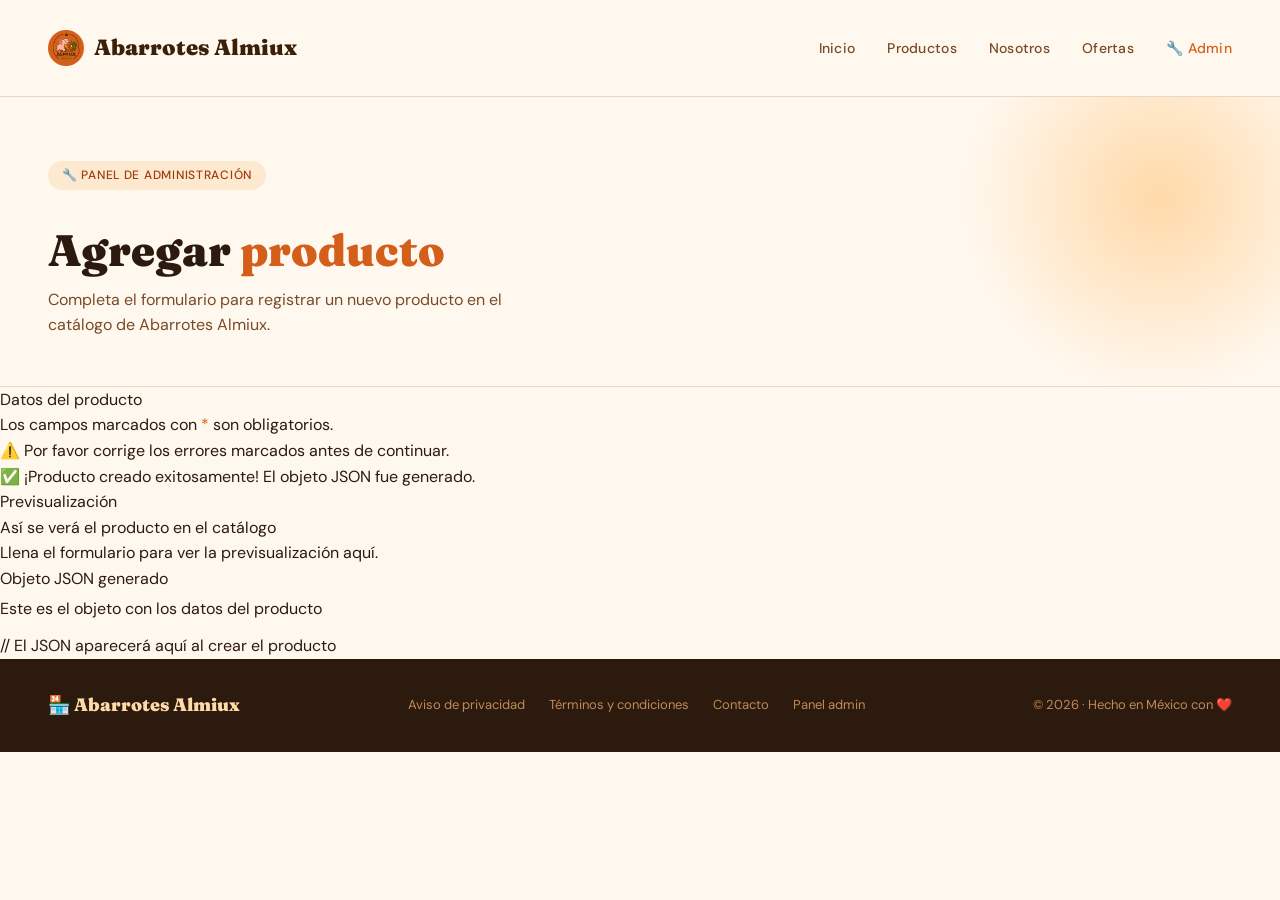
==== admin.html @ 8f6ea390 "Merge pull request #20 from Equipo-2-CH66/feature/imagenesAbarrotes Adding new html for admin" ====
<!DOCTYPE html>
<html lang="es">
<head>
  <meta charset="UTF-8">
  <meta name="viewport" content="width=device-width, initial-scale=1.0">
  <title>Abarrotes Almiux — Panel de Administración</title>

  <!--
    ╔════════════════════════════════════════════════════════════╗
    ║  admin.html — Panel de administrador                       ║
    ║                                                            ║
    ║  OBJETIVO:                                                 ║
    ║  Formulario para crear un nuevo producto. Valida los       ║
    ║  campos y genera un objeto JSON listo para usar.           ║
    ║                                                            ║
    ║  ESTRUCTURA:                                               ║
    ║  · Navbar (sin el link "Pedir ahora", es panel interno)    ║
    ║  · Hero de sección                                         ║
    ║  · Formulario de creación de producto                      ║
    ║  · Panel de previsualización del JSON generado             ║
    ║  · Footer                                                  ║
    ╚════════════════════════════════════════════════════════════╝
  -->

  <link href="https://fonts.googleapis.com/css2?family=Fraunces:wght@700;900&family=DM+Sans:wght@400;500&display=swap" rel="stylesheet">
  <link rel="stylesheet" href="styles.css">

</head>
<body>

  <!-- ══════════════════════════════════════════════════════════════
       NAVBAR
       · Igual al de las otras páginas
       · No tiene el botón "Pedir ahora" (es panel interno)
  ══════════════════════════════════════════════════════════════ -->
  <nav id="navbar">
    <a href="index.html" class="logo">
      <div class="logo-icon">
        <img src="./images/Almiux_Logo_Sin_Fondo.png" alt="Logo Abarrotes Almiux">
      </div>
      <span>Abarrotes Almiux</span>
    </a>

    <div class="nav-links" id="navLinks">
      <a href="index.html">Inicio</a>
      <a href="productos.html">Productos</a>
      <a href="nosotros.html">Nosotros</a>
      <a href="index.html#ofertas">Ofertas</a>
      <!-- Indicador de que estamos en el panel admin -->
      <a href="admin.html" class="active" style="pointer-events:none">🔧 Admin</a>
    </div>

    <button class="hamburger" id="hamburger" aria-label="Abrir menú">
      <span></span><span></span><span></span>
    </button>
  </nav>

  <!-- ══════════════════════════════════════════════════════════════
       HERO DE SECCIÓN
  ══════════════════════════════════════════════════════════════ -->
  <section class="page-hero">
    <div class="page-hero-content">
      <span class="badge">🔧 Panel de administración</span>
      <h1 class="page-title">Agregar <span>producto</span></h1>
      <p class="page-sub">
        Completa el formulario para registrar un nuevo producto
        en el catálogo de Abarrotes Almiux.
      </p>
    </div>
  </section>






  <!-- ══════════════════════════════════════════════════════════════
       CONTENIDO PRINCIPAL: Formulario + Panel de resultado
  ══════════════════════════════════════════════════════════════ -->
  <div class="admin-layout">

    <!-- ── COLUMNA IZQUIERDA: Formulario ──────────────────────── -->
    <div class="form-card">
      <p class="form-card-title">Datos del producto</p>
      <p class="form-card-sub">Los campos marcados con <span style="color:var(--color-primary)">*</span> son obligatorios.</p>

      <!-- Alerta de error general (se muestra si hay campos inválidos) -->
      <div class="alerta error-global" id="alertaError">
        ⚠️ Por favor corrige los errores marcados antes de continuar.
      </div>

      <!-- Alerta de éxito -->
      <div class="alerta exito" id="alertaExito">
        ✅ ¡Producto creado exitosamente! El objeto JSON fue generado.
      </div>

    </div><!-- /form-card -->
 
    <!-- ── Columna derecha: Preview + JSON ──────────────────── -->
    <div class="resultado-card">
      <p class="resultado-card-title">Previsualización</p>
      <p class="resultado-card-sub">Así se verá el producto en el catálogo</p>
 
      <!-- Preview visual — actualizada por Yaris (JS) -->
      <div class="preview-product-card" id="previewCard">
        <p class="preview-placeholder">Llena el formulario para ver la previsualización aquí.</p>
      </div>
 
      <!-- JSON generado — llenado por Noé (JS) -->
      <p class="resultado-card-title" style="font-size:16px; margin-bottom:4px;">Objeto JSON generado</p>
      <p class="resultado-card-sub" style="margin-bottom:12px;">Este es el objeto con los datos del producto</p>
 
      <div class="json-block" id="jsonBlock">
        <span class="json-placeholder">// El JSON aparecerá aquí al crear el producto</span>
      </div>
 
      <!-- Botón copiar — función copiarJSON() hecha por Noé -->
      <button class="btn-copy" id="btnCopy" style="display:none" onclick="copiarJSON()">
        📋 Copiar JSON
      </button>
 
    </div><!-- /resultado-card -->
 
  </div><!-- /admin-layout -->
 
  <!-- ══════════════════════════════════════════════════════════
       FOOTER — Tarea de KALEB
  ══════════════════════════════════════════════════════════ -->
  <footer>
    <a href="index.html" class="footer-logo">🏪 Abarrotes Almiux</a>
    <div class="footer-links">
      <a href="#">Aviso de privacidad</a>
      <a href="#">Términos y condiciones</a>
      <a href="nosotros.html">Contacto</a>
      <a href="admin.html">Panel admin</a>
    </div>
    <div>© 2026 · Hecho en México con ❤️</div>
  </footer>
 
  <!-- JS del proyecto (navbar, hamburguesa, etc.) -->
  <script src="main.js"></script>
 
  
  <script>
 
  
 
  </script>
 
</body>
</html>
---- styles.css ----
/*
  ╔══════════════════════════════════════════════════════════════════╗
  ║  ABARROTES ALMIUX — styles.css                               ║
  ║  Hoja de estilos principal para todas las páginas              ║
  ║                                                                ║
  ║  ÍNDICE DE SECCIONES:                                          ║
  ║   1.  Design Tokens (variables CSS)                            ║
  ║   2.  Reset y base                                             ║
  ║   3.  Navbar                                                   ║
  ║   4.  Botones (reutilizables en todas las páginas)             ║
  ║   5.  Hero principal (index.html)                              ║
  ║   6.  Hero de sección (páginas internas)                       ║
  ║   7.  Stats Strip                                              ║
  ║   8.  Sección Categorías                                       ║
  ║   9.  Banner Promo                                             ║
  ║  10.  Footer                                                   ║
  ║  11.  Página Productos                                         ║
  ║  12.  Página Nosotros                                          ║
  ║  13.  Responsive (media queries)                               ║
  ╚══════════════════════════════════════════════════════════════════╝
*/

/* ══════════════════════════════════════════════════════════════════
   1. DESIGN TOKENS
   Variables CSS globales — cambia aquí y el cambio se aplica en
   TODO el sitio automáticamente.
   ══════════════════════════════════════════════════════════════════ */


  :root {
  /* Paleta de colores */
  --color-primary: #D45F1A;
  /* Terracota principal — botones CTA, acentos */
  --color-primary-dark: #B84E12;
  /* Terracota oscuro — hover de botones */
  --color-primary-light: #FDE8D0;
  /* Terracota claro — badges, chips */
  --color-bg: #FFF8EF;
  /* Crema — fondo general */
  --color-bg-card: #FFF0E0;
  /* Crema oscuro — tarjetas */
  --color-dark: #2C1A0E;
  /* Café oscuro — texto principal */
  --color-dark-mid: #3B1F08;
  /* Café medio — navbar oscuro, stats */
  --color-muted: #7A4A26;
  /* Café suave — texto secundario */
  --color-accent: #FFD9A8;
  /* Ámbar — números sobre fondos oscuros */
  --color-border: #E8D8C0;
  /* Beige — bordes suaves */
  --color-footer-text: #BF8A5A;
  /* Café claro — footer y stat labels */

  /* Tipografía */
  --font-display: 'Fraunces', serif;
  /* Títulos y display */
  --font-body: 'DM Sans', sans-serif;
  /* Cuerpo e interfaz */

  /* Radios de borde */
  --radius-pill: 100px;
  /* Botones y badges redondeados */
  --radius-card: 16px;
  /* Tarjetas de categoría y producto */
  --radius-sm: 8px;
  /* Elementos pequeños */

  /* Espaciado de página */
  --page-padding: 48px;
  /* Padding horizontal en desktop */
}


/* ══════════════════════════════════════════════════════════════════
   2. RESET Y BASE
   Normaliza el comportamiento del navegador.
   ══════════════════════════════════════════════════════════════════ */
*,
*::before,
*::after {
  margin: 0;
  padding: 0;
  box-sizing: border-box;
  /* El padding no suma al ancho del elemento */
}

html {
  scroll-behavior: smooth;
  /* Scroll suave para links con ancla (#) */
}

body {
  font-family: var(--font-body);
  background: var(--color-bg);
  color: var(--color-dark);
  line-height: 1.6;
  overflow-x: hidden;
  /* Evita scroll horizontal en mobile */
}

img {
  width: 100%;
  height: 100%;
  object-fit: cover;
}

a {
  color: inherit;
}


/* ══════════════════════════════════════════════════════════════════
   3. NAVBAR
   Sticky: se pega en la parte superior al hacer scroll.
   Incluye menú hamburguesa para pantallas pequeñas.
   ══════════════════════════════════════════════════════════════════ */
nav {
  display: flex;
  align-items: center;
  justify-content: space-between;
  padding: 30px var(--page-padding);
  background: var(--color-bg);
  border-bottom: 1.5px solid var(--color-border);
  position: sticky;
  top: 0;
  z-index: 1000;
  /* Siempre encima del resto del contenido */
  transition: transform 0.3s ease;
}

/* Logo: ícono circular + nombre */
.logo {
  font-family: var(--font-display);
  font-size: 22px;
  font-weight: 900;
  color: var(--color-dark-mid);
  display: flex;
  align-items: center;
  gap: 10px;
  text-decoration: none;
}

.logo-icon {
  width: 36px;
  height: 36px;
  background: var(--color-primary);
  border-radius: 50%;
  display: flex;
  align-items: center;
  justify-content: center;
  font-size: px;
  flex-shrink: 0;
  /* No se encoge en mobile */
}

.logo-icon img {
  width: 100%;
  height: 100%;
  object-fit: contain;
}

/* Contenedor de links de navegación */
.nav-links {
  display: flex;
  gap: 32px;
  align-items: center;
}

.nav-links a {
  text-decoration: none;
  color: var(--color-muted);
  font-size: 14px;
  font-weight: 500;
  letter-spacing: 0.02em;
  transition: color 0.2s;
}

.nav-links a:hover,
.nav-links a.active {
  color: var(--color-primary);
  /* Color activo = terracota */
}

/* Botón CTA del navbar ("Pedir ahora") */
.nav-cta {
  background: var(--color-primary) !important;
  color: var(--color-bg) !important;
  padding: 8px 20px;
  border-radius: var(--radius-pill);
}

.nav-cta:hover {
  background: var(--color-primary-dark) !important;
}

/* ── Menú hamburguesa (solo visible en mobile) ────────────────── */
.hamburger {
  display: none;
  /* Oculto en desktop */
  flex-direction: column;
  gap: 5px;
  background: none;
  border: none;
  cursor: pointer;
  padding: 4px;
}

.hamburger span {
  display: block;
  width: 24px;
  height: 2px;
  background: var(--color-dark);
  border-radius: 2px;
  transition: transform 0.3s ease, opacity 0.3s ease;
}

/* Animación cuando el menú está abierto (clase .open añadida por JS) */
.hamburger.open span:nth-child(1) {
  transform: translateY(7px) rotate(45deg);
}

.hamburger.open span:nth-child(2) {
  opacity: 0;
}

.hamburger.open span:nth-child(3) {
  transform: translateY(-7px) rotate(-45deg);
}


/* ══════════════════════════════════════════════════════════════════
   4. BOTONES
   Clases reutilizables en todas las páginas.
   ══════════════════════════════════════════════════════════════════ */

/* Botón principal — terracota sólido */
.btn-primary {
  background: var(--color-primary);
  color: var(--color-bg);
  padding: 14px 28px;
  border-radius: var(--radius-pill);
  font-size: 15px;
  font-weight: 500;
  font-family: var(--font-body);
  text-decoration: none;
  display: inline-block;
  border: none;
  cursor: pointer;
  transition: background 0.2s, transform 0.15s;
}

.btn-primary:hover {
  background: var(--color-primary-dark);
  transform: translateY(-1px);
}

/* Botón secundario — solo texto con flecha */
.btn-secondary {
  color: var(--color-muted);
  font-size: 15px;
  font-weight: 500;
  font-family: var(--font-body);
  text-decoration: none;
  display: inline-flex;
  align-items: center;
  gap: 6px;
  background: none;
  border: none;
  cursor: pointer;
  transition: color 0.2s;
}

.btn-secondary:hover {
  color: var(--color-primary);
}

/* Botón claro — blanco con texto terracota (para fondos oscuros) */
.btn-light {
  background: var(--color-bg);
  color: var(--color-primary);
  padding: 12px 28px;
  border-radius: var(--radius-pill);
  font-size: 14px;
  font-weight: 500;
  font-family: var(--font-body);
  text-decoration: none;
  white-space: nowrap;
  border: none;
  cursor: pointer;
  transition: background 0.2s;
}

.btn-light:hover {
  background: #FFE8CC;
}


/* ══════════════════════════════════════════════════════════════════
   5. HERO PRINCIPAL (index.html)
   Sección de bienvenida con 2 columnas: texto + anaquel ilustrado.
   ══════════════════════════════════════════════════════════════════ */
.hero {
  display: grid;
  grid-template-columns: 1fr 1fr;
  /* 2 columnas iguales */
  min-height: 520px;
  padding: 0 var(--page-padding);
  align-items: center;
  background: var(--color-bg);
  position: relative;
  overflow: hidden;
}

/* Círculo decorativo en la esquina superior derecha */
.hero::before {
  content: '';
  position: absolute;
  right: -60px;
  top: -80px;
  width: 520px;
  height: 520px;
  border-radius: 50%;
  background: radial-gradient(circle, #FFD9A8 0%, var(--color-bg) 70%);
  z-index: 0;
  pointer-events: none;
}

/* Columna de texto del hero */
.hero-text {
  position: relative;
  z-index: 1;
  padding: 60px 0;
}

/* Badge / etiqueta pequeña sobre el título */
.badge {
  display: inline-block;
  background: var(--color-primary-light);
  color: #A03B0A;
  font-size: 12px;
  font-weight: 500;
  padding: 5px 14px;
  border-radius: var(--radius-pill);
  letter-spacing: 0.06em;
  text-transform: uppercase;
  margin-bottom: 20px;
}

/* Título H1 del hero */
h1 {
  font-family: var(--font-display);
  font-size: 52px;
  line-height: 1.08;
  font-weight: 900;
  color: var(--color-dark);
  margin-bottom: 20px;
}

/* Palabra de acento en el H1 */
h1 span {
  color: var(--color-primary);
}

/* Párrafo descriptivo del hero */
.hero-sub {
  font-size: 16px;
  color: var(--color-muted);
  line-height: 1.6;
  max-width: 380px;
  margin-bottom: 36px;
}

/* Grupo de botones del hero */
.hero-btns {
  display: flex;
  gap: 14px;
  align-items: center;
  flex-wrap: wrap;
  /* Se envuelven en mobile */
}

/* ── Ilustración del anaquel ──────────────────────────────────── */
.hero-visual {
  position: relative;
  z-index: 1;
  display: flex;
  justify-content: center;
  align-items: flex-end;
  height: 420px;
}

.shelf {
  position: relative;
  width: 340px;
  height: 360px;
}

/* Tablas horizontales del anaquel */
.shelf-plank {
  position: absolute;
  width: 320px;
  height: 10px;
  background: #C47A3A;
  border-radius: 4px;
  left: 10px;
}

.shelf-plank.p1 {
  bottom: 0;
}

.shelf-plank.p2 {
  bottom: 140px;
}

.shelf-plank.p3 {
  bottom: 280px;
}

/* Contenedor de cada producto (lata + etiqueta) */
.prod {
  position: absolute;
  display: flex;
  flex-direction: column;
  align-items: center;
  gap: 3px;
}

/* Lata / producto individual */
.can {
  width: 44px;
  height: 58px;
  border-radius: 6px;
  display: flex;
  align-items: center;
  justify-content: center;
  font-size: 20px;
  box-shadow: inset 0 -4px 0 rgba(0, 0, 0, 0.12);
}

/* Colores de las latas */
.can.red {
  background: #E84040;
}

.can.green {
  background: #4CAF72;
}

.can.yellow {
  background: #F2C94C;
}

.can.blue {
  background: #4A8FD4;
}

.can.orange {
  background: #F07A30;
}

.can.brown {
  background: #8D5524;
}

/* Etiqueta de texto bajo la lata */
.can-label {
  font-size: 9px;
  font-weight: 500;
  color: #5A3010;
  letter-spacing: 0.04em;
}


/* ══════════════════════════════════════════════════════════════════
   6. HERO DE SECCIÓN (páginas internas)
   Versión compacta del hero, sin ilustración, para productos.html
   y nosotros.html.
   ══════════════════════════════════════════════════════════════════ */
.page-hero {
  background: var(--color-bg);
  padding: 64px var(--page-padding) 48px;
  border-bottom: 1.5px solid var(--color-border);
  position: relative;
  overflow: hidden;

  display: flex;
  /* 🔥 clave */
  align-items: center;
  justify-content: space-between;
  gap: 3rem;
}

/* Círculo decorativo (igual que el hero principal) */
.page-hero::before {
  content: '';
  position: absolute;
  right: -80px;
  top: -100px;
  width: 400px;
  height: 400px;
  border-radius: 50%;
  background: radial-gradient(circle, #FFD9A8 0%, transparent 70%);
  pointer-events: none;
}

.page-hero-content {
  position: relative;
  z-index: 1;
  max-width: 600px;
  flex: 1;
}

.page-hero img {
  flex: 1;
  /* ocupa la otra mitad */
  max-width: 550px;
  width: 100%;
  height: auto;
  border-radius: 12px;
  object-fit: cover;
}

@media (max-width: 768px) {
  .page-hero {
    flex-direction: column;
    text-align: center;
  }

  .page-hero-content {
    max-width: 100%;
  }

  .page-hero img {
    max-width: 100%;
  }
}

/* Título de la página interna */
.page-title {
  font-family: var(--font-display);
  font-size: 44px;
  font-weight: 900;
  line-height: 1.1;
  color: var(--color-dark);
  margin: 16px 0 12px;
}

.page-title span {
  color: var(--color-primary);
}

.page-sub {
  font-size: 16px;
  color: var(--color-muted);
  line-height: 1.6;
  max-width: 480px;
}


/* ══════════════════════════════════════════════════════════════════
   7. STATS STRIP
   Franja oscura con 4 métricas de la tienda.
   ══════════════════════════════════════════════════════════════════ */
.stats-strip {
  display: flex;
  justify-content: center;
  background: var(--color-dark-mid);
  padding: 28px var(--page-padding);
  flex-wrap: wrap;
  /* Se envuelve en mobile */
  gap: 0;
}

/* Cada métrica */
.stat {
  flex: 1;
  min-width: 140px;
  /* Ancho mínimo para que no se aprieten */
  text-align: center;
  padding: 12px 24px;
  border-right: 1px solid rgba(255, 200, 140, 0.18);
}

.stat:last-child {
  border-right: none;
}

/* Número grande */
.stat-num {
  font-family: var(--font-display);
  font-size: 32px;
  font-weight: 900;
  color: var(--color-accent);
}

/* Texto descriptivo bajo el número */
.stat-label {
  font-size: 13px;
  color: var(--color-footer-text);
  margin-top: 4px;
}


/* ══════════════════════════════════════════════════════════════════
   8. SECCIÓN CATEGORÍAS
   Grid de 4×2 tarjetas en desktop, adaptable a mobile.
   ══════════════════════════════════════════════════════════════════ */
.categories {
  padding: 64px var(--page-padding);
}

/* Etiqueta pequeña sobre el título de sección */
.section-label {
  font-size: 12px;
  font-weight: 500;
  letter-spacing: 0.1em;
  text-transform: uppercase;
  color: var(--color-primary);
  margin-bottom: 10px;
}

/* Título de sección */
.section-title {
  font-family: var(--font-display);
  font-size: 34px;
  font-weight: 900;
  color: var(--color-dark);
  margin-bottom: 36px;
  line-height: 1.15;
}

/* Grid de categorías: 4 columnas en desktop */
.cats-grid {
  display: grid;
  grid-template-columns: repeat(4, 1fr);
  gap: 16px;
}

/* Tarjeta de categoría */
.cat-card {
  background: var(--color-bg-card);
  border-radius: var(--radius-card);
  padding: 24px 20px;
  cursor: pointer;
  border: 1.5px solid transparent;
  transition: border-color 0.2s, transform 0.2s;
  text-align: center;
}

.cat-card:hover {
  border-color: var(--color-primary);
  transform: translateY(-3px);
}

.cat-icon {
  font-size: 36px;
  margin-bottom: 12px;
  display: block;
}

.cat-name {
  font-weight: 500;
  color: var(--color-dark-mid);
  font-size: 14px;
}

.cat-count {
  font-size: 12px;
  color: var(--color-footer-text);
  margin-top: 4px;
}


/* ══════════════════════════════════════════════════════════════════
   9. BANNER PROMO
   Franja de ofertas con botón CTA.
   ══════════════════════════════════════════════════════════════════ */
.promo {
  margin: 0 var(--page-padding) 64px;
  background: var(--color-primary);
  border-radius: 24px;
  padding: 40px 56px;
  display: flex;
  align-items: center;
  justify-content: space-between;
  overflow: hidden;
  position: relative;
  gap: 24px;
  flex-wrap: wrap;
  /* Se adapta en mobile */
}

/* Ícono decorativo de fondo */
.promo::after {
  content: '🛒';
  position: absolute;
  right: 200px;
  top: -10px;
  font-size: 100px;
  opacity: 0.08;
  pointer-events: none;
}

.promo-text h2 {
  font-family: var(--font-display);
  font-size: 28px;
  font-weight: 900;
  color: var(--color-bg);
  line-height: 1.2;
  margin-bottom: 10px;
}

.promo-text p {
  color: var(--color-accent);
  font-size: 14px;
}


/* ══════════════════════════════════════════════════════════════════
   10. FOOTER
   ══════════════════════════════════════════════════════════════════ */
footer {
  background: var(--color-dark);
  color: var(--color-footer-text);
  padding: 32px var(--page-padding);
  display: flex;
  align-items: center;
  justify-content: space-between;
  font-size: 13px;
  flex-wrap: wrap;
  gap: 16px;
}

.footer-logo {
  font-family: var(--font-display);
  font-size: 18px;
  font-weight: 900;
  color: var(--color-accent);
  display: flex;
  align-items: center;
  gap: 8px;
  text-decoration: none;
}

.footer-links {
  display: flex;
  gap: 24px;
  flex-wrap: wrap;
}

.footer-links a {
  color: var(--color-footer-text);
  text-decoration: none;
  transition: color 0.2s;
}

.footer-links a:hover {
  color: var(--color-accent);
}


/* ══════════════════════════════════════════════════════════════════
   11. PÁGINA PRODUCTOS
   Estilos exclusivos de productos.html
   ══════════════════════════════════════════════════════════════════ */

/* ── Barra de búsqueda ──────────────────────────────────────────── */
.search-bar-wrap {
  padding: 24px var(--page-padding) 0;
}

.search-bar {
  display: flex;
  align-items: center;
  gap: 12px;
  background: #fff;
  border: 1.5px solid var(--color-border);
  border-radius: var(--radius-pill);
  padding: 12px 20px;
  max-width: 560px;
  transition: border-color 0.2s;
}

.search-bar:focus-within {
  border-color: var(--color-primary);
  /* Se resalta al escribir */
}

.search-icon {
  font-size: 16px;
  flex-shrink: 0;
}

.search-bar input {
  border: none;
  outline: none;
  font-size: 15px;
  font-family: var(--font-body);
  color: var(--color-dark);
  background: transparent;
  width: 100%;
}

.search-bar input::placeholder {
  color: var(--color-footer-text);
}

/* ── Filtros de categoría ───────────────────────────────────────── */
.filters-wrap {
  padding: 20px var(--page-padding) 0;
  display: flex;
  align-items: center;
  justify-content: space-between;
  gap: 16px;
  flex-wrap: wrap;
}

.filters {
  display: flex;
  gap: 8px;
  flex-wrap: wrap;
}

/* Botón de filtro */
.filter-btn {
  background: var(--color-bg-card);
  color: var(--color-muted);
  border: 1.5px solid transparent;
  border-radius: var(--radius-pill);
  padding: 7px 16px;
  font-size: 13px;
  font-weight: 500;
  font-family: var(--font-body);
  cursor: pointer;
  transition: all 0.2s;
  white-space: nowrap;
}

.filter-btn:hover {
  border-color: var(--color-border);
  color: var(--color-dark);
}

/* Filtro activo (seleccionado) */
.filter-btn.filter-active {
  background: var(--color-primary);
  color: #fff;
  border-color: var(--color-primary);
}

/* Botón especial de ofertas */
.filter-btn.filter-oferta {
  background: var(--color-primary-light);
  color: #A03B0A;
}

.filter-btn.filter-oferta.filter-active {
  background: var(--color-primary);
  color: #fff;
}

/* Contador de resultados */
.results-count {
  font-size: 13px;
  color: var(--color-footer-text);
  white-space: nowrap;
}

/* ── Grid de productos ──────────────────────────────────────────── */
.products-section {
  padding: 24px var(--page-padding) 64px;
}

/* Grid responsivo: auto-fill ajusta el número de columnas solo */
.products-grid {
  display: grid;
  grid-template-columns: repeat(auto-fill, minmax(220px, 1fr));
  gap: 20px;
}

/* Tarjeta de producto */
.product-card {
  background: var(--color-bg-card);
  border-radius: var(--radius-card);
  padding: 16px;
  display: flex;
  flex-direction: column;
  gap: 12px;
  border: 1.5px solid transparent;
  transition: border-color 0.2s, transform 0.2s, opacity 0.3s;
  
}
.product-card img{
  height: 100px;
}

.product-card:hover {
  border-color: var(--color-border);
  transform: translateY(-2px);
}

/* Tarjeta oculta por el filtro (JS añade/quita esta clase) */
.product-card.hidden {
  display: none;
}

/* Área del ícono/imagen del producto */
.prod-img-wrap {
  background: var(--color-bg);
  border-radius: var(--radius-sm);
  height: 120px;
  /* puedes ajustar */
  display: flex;
  align-items: center;
  justify-content: center;
  overflow: hidden;
  /* 🔥 importante */
}

/* Badge de oferta (esquina superior derecha del ícono) */
.prod-badge {
  position: absolute;
  top: 8px;
  right: 8px;
  background: var(--color-primary);
  color: #fff;
  font-size: 11px;
  font-weight: 500;
  padding: 3px 8px;
  border-radius: var(--radius-pill);
}

/* Información textual del producto */
.prod-info {
  flex: 1;
  /* Ocupa el espacio disponible para empujar el botón abajo */
  display: flex;
  flex-direction: column;
  gap: 4px;
}

/* Tag de categoría */
.prod-cat-tag {
  font-size: 11px;
  color: var(--color-footer-text);
  text-transform: uppercase;
  letter-spacing: 0.06em;
  font-weight: 500;
}

/* Nombre del producto */
.prod-name {
  font-family: var(--font-display);
  font-size: 15px;
  font-weight: 700;
  color: var(--color-dark);
  line-height: 1.3;
}

/* Descripción corta */
.prod-desc {
  font-size: 13px;
  color: var(--color-muted);
  line-height: 1.5;
}

/* Precios */
.prod-prices {
  display: flex;
  align-items: baseline;
  gap: 8px;
  margin-top: 4px;
}

/* Precio actual */
.prod-price {
  font-family: var(--font-display);
  font-size: 18px;
  font-weight: 700;
  color: var(--color-primary);
}

/* Precio original tachado (cuando hay oferta) */
.prod-original {
  font-size: 13px;
  color: var(--color-footer-text);
  text-decoration: line-through;
}

/* Botón "Agregar" de cada tarjeta */
.btn-agregar {
  width: 100%;
  background: var(--color-dark);
  color: var(--color-bg);
  border: none;
  border-radius: var(--radius-sm);
  padding: 10px;
  font-size: 14px;
  font-weight: 500;
  font-family: var(--font-body);
  cursor: pointer;
  transition: background 0.2s, transform 0.1s;
}

.btn-agregar:hover {
  background: var(--color-dark-mid);
}

.btn-agregar:active {
  transform: scale(0.97);
}

/* Botón después de agregar: cambia a verde */
.btn-agregar.agregado {
  background: #2D7A4F;
}

/* Mensaje de "sin resultados" */
.no-results {
  text-align: center;
  padding: 64px 24px;
  color: var(--color-muted);
}

.no-results span {
  font-size: 48px;
  display: block;
  margin-bottom: 16px;
}

.no-results p {
  font-size: 16px;
  margin-bottom: 24px;
}

/* ── Mini carrito flotante ──────────────────────────────────────── */
.carrito-flotante {
  position: fixed;
  bottom: 24px;
  right: 24px;
  background: var(--color-dark);
  color: var(--color-bg);
  border-radius: var(--radius-pill);
  padding: 12px 20px;
  display: flex;
  align-items: center;
  gap: 8px;
  font-size: 14px;
  font-weight: 500;
  box-shadow: 0 4px 20px rgba(44, 26, 14, 0.3);
  z-index: 500;
  animation: slideUp 0.3s ease;
}

.carrito-count {
  background: var(--color-primary);
  color: #fff;
  width: 22px;
  height: 22px;
  border-radius: 50%;
  display: flex;
  align-items: center;
  justify-content: center;
  font-size: 12px;
  font-weight: 700;
}

.carrito-cerrar {
  background: none;
  border: none;
  color: var(--color-footer-text);
  cursor: pointer;
  font-size: 14px;
  margin-left: 4px;
  padding: 0;
  line-height: 1;
}

/* Animación de entrada del carrito flotante */
@keyframes slideUp {
  from {
    transform: translateY(20px);
    opacity: 0;
  }

  to {
    transform: translateY(0);
    opacity: 1;
  }
}


/* ══════════════════════════════════════════════════════════════════
   12. PÁGINA NOSOTROS
   Estilos exclusivos de nosotros.html
   ══════════════════════════════════════════════════════════════════ */

/* ── Sección historia (2 columnas) ─────────────────────────────── */
.about-historia {
  padding: 64px var(--page-padding);
}

.about-historia-inner {
  display: grid;
  grid-template-columns: 1fr 1fr;
  gap: 64px;
  align-items: start;
}

.historia-texto p {
  font-size: 16px;
  color: var(--color-muted);
  line-height: 1.7;
}

/* Grid de datos destacados (2×2) */
.historia-datos {
  display: grid;
  grid-template-columns: 1fr 1fr;
  margin-top: 130px;
  gap: 16px;
}

.dato-card {
  background: var(--color-bg-card);
  border-radius: var(--radius-card);
  padding: 24px;
  text-align: center;
  border: 1.5px solid var(--color-border);
}

.dato-num {
  font-family: var(--font-display);
  font-size: 36px;
  font-weight: 900;
  color: var(--color-primary);
  line-height: 1;
}

.dato-label {
  font-size: 13px;
  color: var(--color-muted);
  margin-top: 8px;
  line-height: 1.4;
}

/* ── Sección valores ────────────────────────────────────────────── */
.about-valores {
  padding: 64px var(--page-padding);
  background: var(--color-bg-card);
}

/* Grid de 4 columnas en desktop */
.valores-grid {
  display: grid;
  grid-template-columns: repeat(4, 1fr);
  gap: 20px;
}

.valor-card {
  background: var(--color-bg);
  border-radius: var(--radius-card);
  padding: 28px 24px;
  text-align: center;
  border: 1.5px solid transparent;
  transition: border-color 0.2s, transform 0.2s;
}

.valor-card img {
  width: 100%;
  height: 280px;
  /*  mismo tamaño para todas */
  object-fit: cover;
  /* recorta sin deformar */
  border-radius: 12px;
}

.valor-card:hover {
  border-color: var(--color-primary);
  transform: translateY(-3px);
}

.valor-icon {
  font-size: 40px;
  margin-bottom: 16px;
}

.valor-titulo {
  font-family: var(--font-display);
  font-size: 18px;
  font-weight: 700;
  color: var(--color-dark);
  margin-bottom: 10px;
}

.valor-desc {
  font-size: 14px;
  color: var(--color-muted);
  line-height: 1.6;
}

/* ── Sección equipo ─────────────────────────────────────────────── */
.about-equipo {
  padding: 64px var(--page-padding);
}

/* Grid de 3 columnas en desktop */
.equipo-grid {
  display: grid;
  grid-template-columns: repeat(2, 1fr);
  margin-left: 230px;
  margin-right: 230px;
  justify-content: center;
  gap: 24px;
}

.miembro-card {
  background: var(--color-bg-card);
  border-radius: var(--radius-card);
  padding: 32px 24px;
  text-align: center;
  border: 1.5px solid var(--color-border);
  transition: transform 0.2s;
}

.miembro-card img{
  width: 100%;
  height: 500px;
  /*  mismo tamaño para todas */
  object-fit: cover;
  /* recorta sin deformar */
  border-radius: 12px;
}

.miembro-card:hover {
  transform: translateY(-3px);
}

.miembro-avatar {
  font-size: 100px;
  margin-bottom: 100px;
  height: 500px;
}


.miembro-nombre {
  font-family: var(--font-display);
  font-size: 17px;
  font-weight: 700;
  color: var(--color-dark);
  margin-bottom: 4px;
}

.miembro-rol {
  font-size: 13px;
  color: var(--color-primary);
  font-weight: 500;
  text-transform: uppercase;
  letter-spacing: 0.05em;
  margin-bottom: 12px;
}

.miembro-desc {
  font-size: 14px;
  color: var(--color-muted);
  line-height: 1.6;
}

/* ── Sección desarrolladores ─────────────────────────────────────────────── */
.about-devs {
  padding: 64px var(--page-padding);
}

/* Grid de 3 columnas en desktop */
.devs-grid {
  display: grid;
  grid-template-columns: repeat(3, 1fr);
  gap: 24px;
}

.miembro-card {
  background: var(--color-bg-card);
  border-radius: var(--radius-card);
  padding: 32px 24px;
  text-align: center;
  border: 1.5px solid var(--color-border);
  transition: transform 0.2s;
}

.miembro-card:hover {
  transform: translateY(-3px);
}

.miembro-avatar {
  font-size: 56px;
  margin-bottom: 16px;
}

.miembro-nombre {
  font-family: var(--font-display);
  font-size: 17px;
  font-weight: 700;
  color: var(--color-dark);
  margin-bottom: 4px;
}

.miembro-rol {
  font-size: 13px;
  color: var(--color-primary);
  font-weight: 500;
  text-transform: uppercase;
  letter-spacing: 0.05em;
  margin-bottom: 12px;
}

.miembro-desc {
  font-size: 14px;
  color: var(--color-muted);
  line-height: 1.6;
}

/* ── Sección contacto ───────────────────────────────────────────── */
.about-contacto {
  padding: 64px var(--page-padding);
  background: var(--color-dark-mid);
}

.about-contacto .section-label {
  color: var(--color-accent);
}

.about-contacto .section-title {
  color: var(--color-bg);
}

.contacto-inner {
  display: grid;
  grid-template-columns: 1fr 1fr;
  gap: 64px;
  align-items: start;
}

.contacto-lista {
  display: flex;
  flex-direction: column;
  gap: 24px;
  margin-top: 8px;
}

.contacto-item {
  display: flex;
  gap: 16px;
  align-items: flex-start;
}

.contacto-icono {
  font-size: 24px;
  flex-shrink: 0;
  margin-top: 2px;
}

.contacto-item strong {
  display: block;
  color: var(--color-accent);
  font-size: 13px;
  text-transform: uppercase;
  letter-spacing: 0.06em;
  margin-bottom: 4px;
}

.contacto-item p {
  color: var(--color-footer-text);
  font-size: 15px;
  line-height: 1.5;
}

.contacto-item a {
  color: var(--color-accent);
  text-decoration: none;
}

.contacto-item a:hover {
  text-decoration: underline;
}

/* Mapa placeholder (reemplazar con iframe de Google Maps) */
.mapa-wrap {
  height: 100%;
  min-height: 280px;
}

.mapa-placeholder {
  background: rgba(255, 255, 255, 0.05);
  border: 1.5px dashed var(--color-footer-text);
  border-radius: var(--radius-card);
  height: 100%;
  min-height: 280px;
  display: flex;
  flex-direction: column;
  align-items: center;
  justify-content: center;
  gap: 10px;
  text-align: center;
  padding: 32px;
}

.mapa-placeholder span {
  font-size: 48px;
}

.mapa-placeholder p {
  color: var(--color-accent);
  font-size: 15px;
  font-weight: 500;
}

.mapa-placeholder small {
  color: var(--color-footer-text);
  font-size: 13px;
}


/* ══════════════════════════════════════════════════════════════════
   13. RESPONSIVE — MEDIA QUERIES
   Breakpoints:
     · Tablet:  max-width: 900px
     · Mobile:  max-width: 600px
   ══════════════════════════════════════════════════════════════════ */

/* ── TABLET (≤ 900px) ─────────────────────────────────────────── */
@media (max-width: 900px) {

  :root {
    --page-padding: 28px;
    /* Menos padding en tablet */
  }

  /* Navbar: ocultar links, mostrar hamburguesa */
  .nav-links {
    display: none;
    /* Ocultos por defecto */
    flex-direction: column;
    position: absolute;
    top: 100%;
    /* Justo debajo del navbar */
    left: 0;
    right: 0;
    background: var(--color-bg);
    border-bottom: 1.5px solid var(--color-border);
    padding: 16px var(--page-padding) 24px;
    gap: 16px;
    z-index: 999;
  }

  /* Menú abierto: la clase .open la añade JS al hacer clic */
  .nav-links.open {
    display: flex;
  }

  .hamburger {
    display: flex;
    /* Visible en tablet/mobile */
  }

  /* Hero: apilar en una columna */
  .hero {
    grid-template-columns: 1fr;
    padding-bottom: 40px;
  }

  .hero-text {
    padding: 40px 0 24px;
  }

  /* Ocultar el anaquel en tablet (no hay espacio) */
  .hero-visual {
    display: none;
  }

  h1 {
    font-size: 40px;
  }

  /* Grid de categorías: 2 columnas */
  .cats-grid {
    grid-template-columns: repeat(2, 1fr);
  }

  /* Valores: 2 columnas */
  .valores-grid {
    grid-template-columns: repeat(2, 1fr);
  }

  /* Historia: apilar verticalmente */
  .about-historia-inner {
    grid-template-columns: 1fr;
    gap: 40px;
  }

  /* Equipo: 2 columnas */
  .equipo-grid {
    grid-template-columns: repeat(2, 1fr);
  }

  /* Contacto: apilar verticalmente */
  .contacto-inner {
    grid-template-columns: 1fr;
    gap: 40px;
  }

  /* Promo: texto centrado en tablet */
  .promo {
    flex-direction: column;
    text-align: center;
    align-items: center;
  }
}

/* ── MOBILE (≤ 600px) ─────────────────────────────────────────── */
@media (max-width: 600px) {

  :root {
    --page-padding: 16px;
    /* Mínimo padding en mobile */
  }

  /* Logo: texto más pequeño */
  .logo {
    font-size: 18px;
  }

  /* Ocultar el texto del logo en mobile muy pequeño si es necesario */
  .logo span {
    display: none;
  }

  /* Título más pequeño */
  h1,
  .page-title {
    font-size: 32px;
  }

  /* Hero: padding mínimo */
  .hero-text {
    padding: 32px 0 16px;
  }

  /* Botones del hero: apilados verticalmente */
  .hero-btns {
    flex-direction: column;
    align-items: flex-start;
  }

  /* Stats: 2 por fila */
  .stats-strip {
    padding: 20px var(--page-padding);
  }

  .stat {
    min-width: 50%;
    border-right: none;
    border-bottom: 1px solid rgba(255, 200, 140, 0.18);
    padding: 16px;
  }

  .stat:nth-child(odd) {
    border-right: 1px solid rgba(255, 200, 140, 0.18);
  }

  .stat:last-child,
  .stat:nth-last-child(2):nth-child(odd) {
    border-bottom: none;
  }

  /* Categorías: 1 columna en mobile pequeño */
  .cats-grid {
    grid-template-columns: 1fr 1fr;
    gap: 10px;
  }

  /* Títulos de sección más compactos */
  .section-title {
    font-size: 26px;
  }

  /* Promo más compacto */
  .promo {
    padding: 28px 24px;
    margin: 0 var(--page-padding) 40px;
  }

  .promo-text h2 {
    font-size: 22px;
  }

  /* Footer: centrado y apilado */
  footer {
    flex-direction: column;
    text-align: center;
    align-items: center;
    gap: 12px;
  }

  .footer-links {
    justify-content: center;
  }

  /* Productos: 1 columna en mobile */
  .products-grid {
    grid-template-columns: 1fr;
  }

  /* Filtros con scroll horizontal en mobile */
  .filters {
    flex-wrap: nowrap;
    overflow-x: auto;
    padding-bottom: 4px;
    -webkit-overflow-scrolling: touch;
  }

  .filter-btn {
    flex-shrink: 0;
  }

  /* Ocultar contador de resultados en mobile */
  .results-count {
    display: none;
  }

  /* Valores: 1 columna */
  .valores-grid {
    grid-template-columns: 1fr;
  }

  /* Equipo: 1 columna */
  .equipo-grid {
    grid-template-columns: 1fr;
  }

  /* Datos de historia: 1 columna */
  .historia-datos {
    grid-template-columns: 1fr 1fr;
  }

  /* Carrito flotante: más pequeño */
  .carrito-flotante {
    bottom: 16px;
    right: 16px;
    padding: 10px 14px;
    font-size: 13px;
  }
}

/* ── FORMULARIO DE CONTACTO ─────────────────────────────────────── */

.contact-form {
  display: flex;
  flex-direction: column;
  gap: 20px;
  background: var(--bg3);
  padding: 24px;
  border-radius: 12px;
  border: 1px solid var(--border);
}

.form-row {
  display: grid;
  grid-template-columns: 1fr 1fr;
  gap: 16px;
}

.form-group {
  display: flex;
  flex-direction: column;
  gap: 8px;
}

.form-group label {
  font-size: .85rem;
  font-weight: 600;
  color: rgb(246, 229, 199);
  letter-spacing: .5px;
}

.form-group input,
.form-group textarea {
  padding: 14px 16px;
  border-radius: 10px;
  background: #4a332d;
  border: 1px solid var(--border);
  color: var(--text);
  font-size: .95rem;
  transition: var(--transition);
  resize: none;
}

.form-group input:focus,
.form-group textarea:focus {
  outline: none;
  border-color: var(--accent);
  background: #5a3c34;
  box-shadow: 0 0 0 3px rgba(217, 123, 102, .3);
}

.form-group input::placeholder,
.form-group textarea::placeholder {
  color: rgba(245, 240, 230, .4);
  /* Beige translúcido */
}

.form-success {
  display: none;
  padding: 14px;
  border-radius: 10px;
  background: rgba(217, 123, 102, .1);
  /* Terracota translúcido */
  border: 1px solid rgba(217, 123, 102, .3);
  color: var(--accent);
  font-size: .9rem;
  font-weight: 500;
}

.form-success.show {
  display: block;
  animation: fadeInUp .3s ease;
}
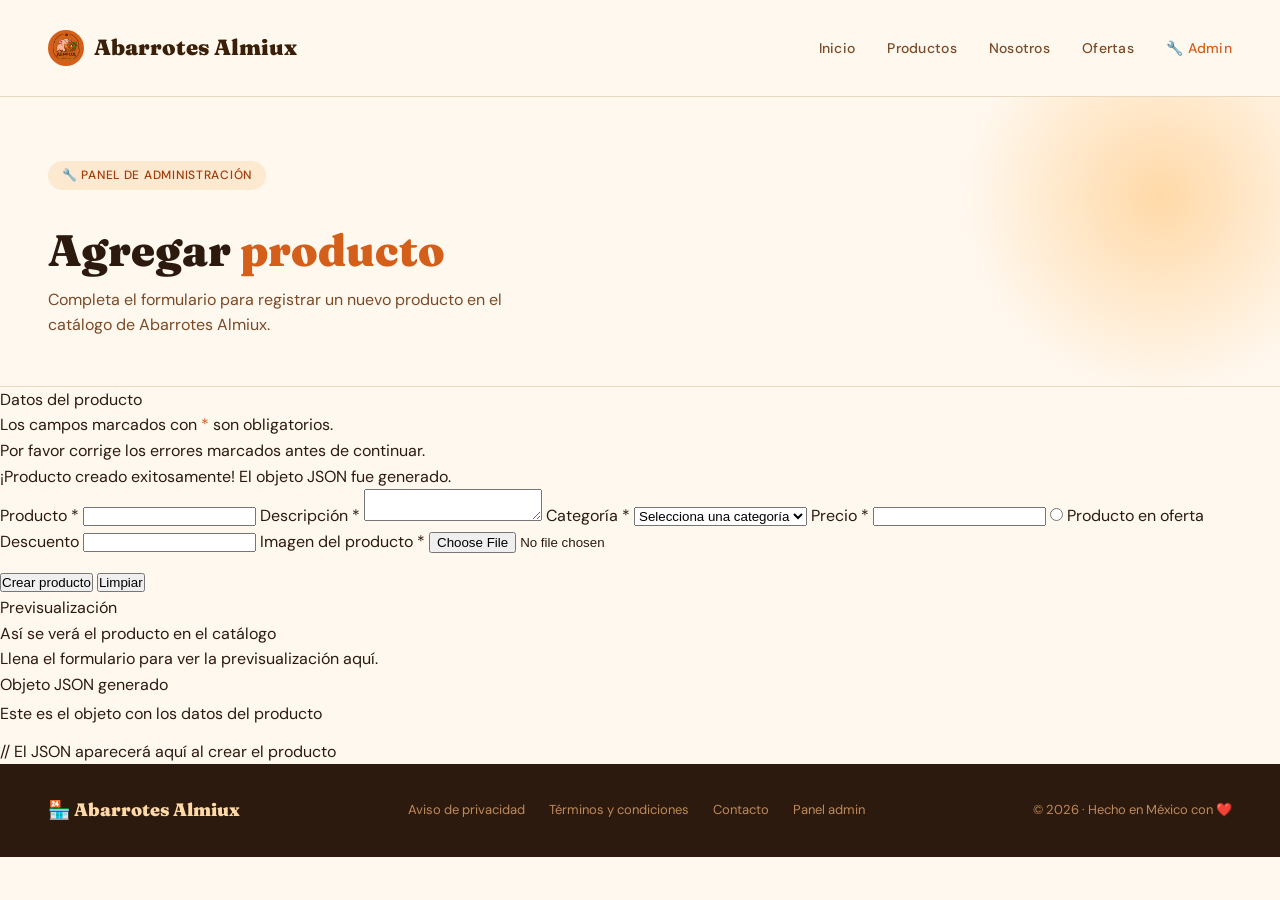
==== commit f5d1525f: "Merge pull request #21 from Equipo-2-CH66/formulario-admin Formulario izquierdo" ====
--- a/admin.html
+++ b/admin.html
@@ -80,21 +80,73 @@
   <div class="admin-layout">
 
     <!-- ── COLUMNA IZQUIERDA: Formulario ──────────────────────── -->
-    <div class="form-card">
+     <div class="form-card"> 
       <p class="form-card-title">Datos del producto</p>
-      <p class="form-card-sub">Los campos marcados con <span style="color:var(--color-primary)">*</span> son obligatorios.</p>
-
-      <!-- Alerta de error general (se muestra si hay campos inválidos) -->
+      <p class="form-card-sub"> Los campos marcados con <span style="color:var(--color-primary)">*</span> son obligatorios. </p>
+      
       <div class="alerta error-global" id="alertaError">
-        ⚠️ Por favor corrige los errores marcados antes de continuar.
-      </div>
-
-      <!-- Alerta de éxito -->
+        Por favor corrige los errores marcados antes de continuar.
+      </div>
+      
       <div class="alerta exito" id="alertaExito">
-        ✅ ¡Producto creado exitosamente! El objeto JSON fue generado.
-      </div>
-
-    </div><!-- /form-card -->
+        ¡Producto creado exitosamente! El objeto JSON fue generado.
+      </div>
+      
+      <form id="formProducto">
+        <!-- Nombre del producto -->
+         <label for="nombre">Producto *</label>
+         <input type="text" id="nombre" required>
+         
+        <!-- Descripción -->
+         <label for="descripcion">Descripción *</label>
+         <textarea id="descripcion"></textarea>
+                  
+         <!-- Categoría -->
+         <label for="categoria">Categoría *</label>
+         <select id="categoria">
+          
+          <option value="">Selecciona una categoría</option>
+          <option value="carnes"> Carnes</option>
+          <option value="lacteos"> Lácteos</option>
+          <option value="bebidas"> Bebidas</option>
+          <option value="enlatados"> Enlatados</option>
+          <option value="limpieza"> Limpieza</option>
+          <option value="panaderia"> Panadería</option>
+          <option value="especias"> Especias</option>
+          <option value="botanas"> Botanas</option>
+          <option value="abarrotes"> Abarrotes</option>
+          <option value="higiene"> Higiene personal</option>
+        </select>
+        
+        
+      <!-- Precio -->
+        <label for="precio">Precio *</label>
+        <input type="number" id="precio" required>
+        
+        <!-- Oferta -->
+        <label>
+          <input type="radio" id="oferta" required> 
+          Producto en oferta
+        </label>
+        
+      <!-- Descuento -->
+        <label for="descuento">Descuento</label>
+        <input type="number" id="descuento" required>
+        
+        
+      <!-- Imagen -->
+       <label for="imagen">Imagen del producto *</label>
+       <input type="file" id="imagen" accept="image/*" required>
+
+        
+      <!-- Botones -->
+      <div style="margin-top: 15px;">
+        <button type="submit">Crear producto</button>
+        <button type="reset">Limpiar</button>
+      </div>
+    </form>
+  </div>
+
  
     <!-- ── Columna derecha: Preview + JSON ──────────────────── -->
     <div class="resultado-card">
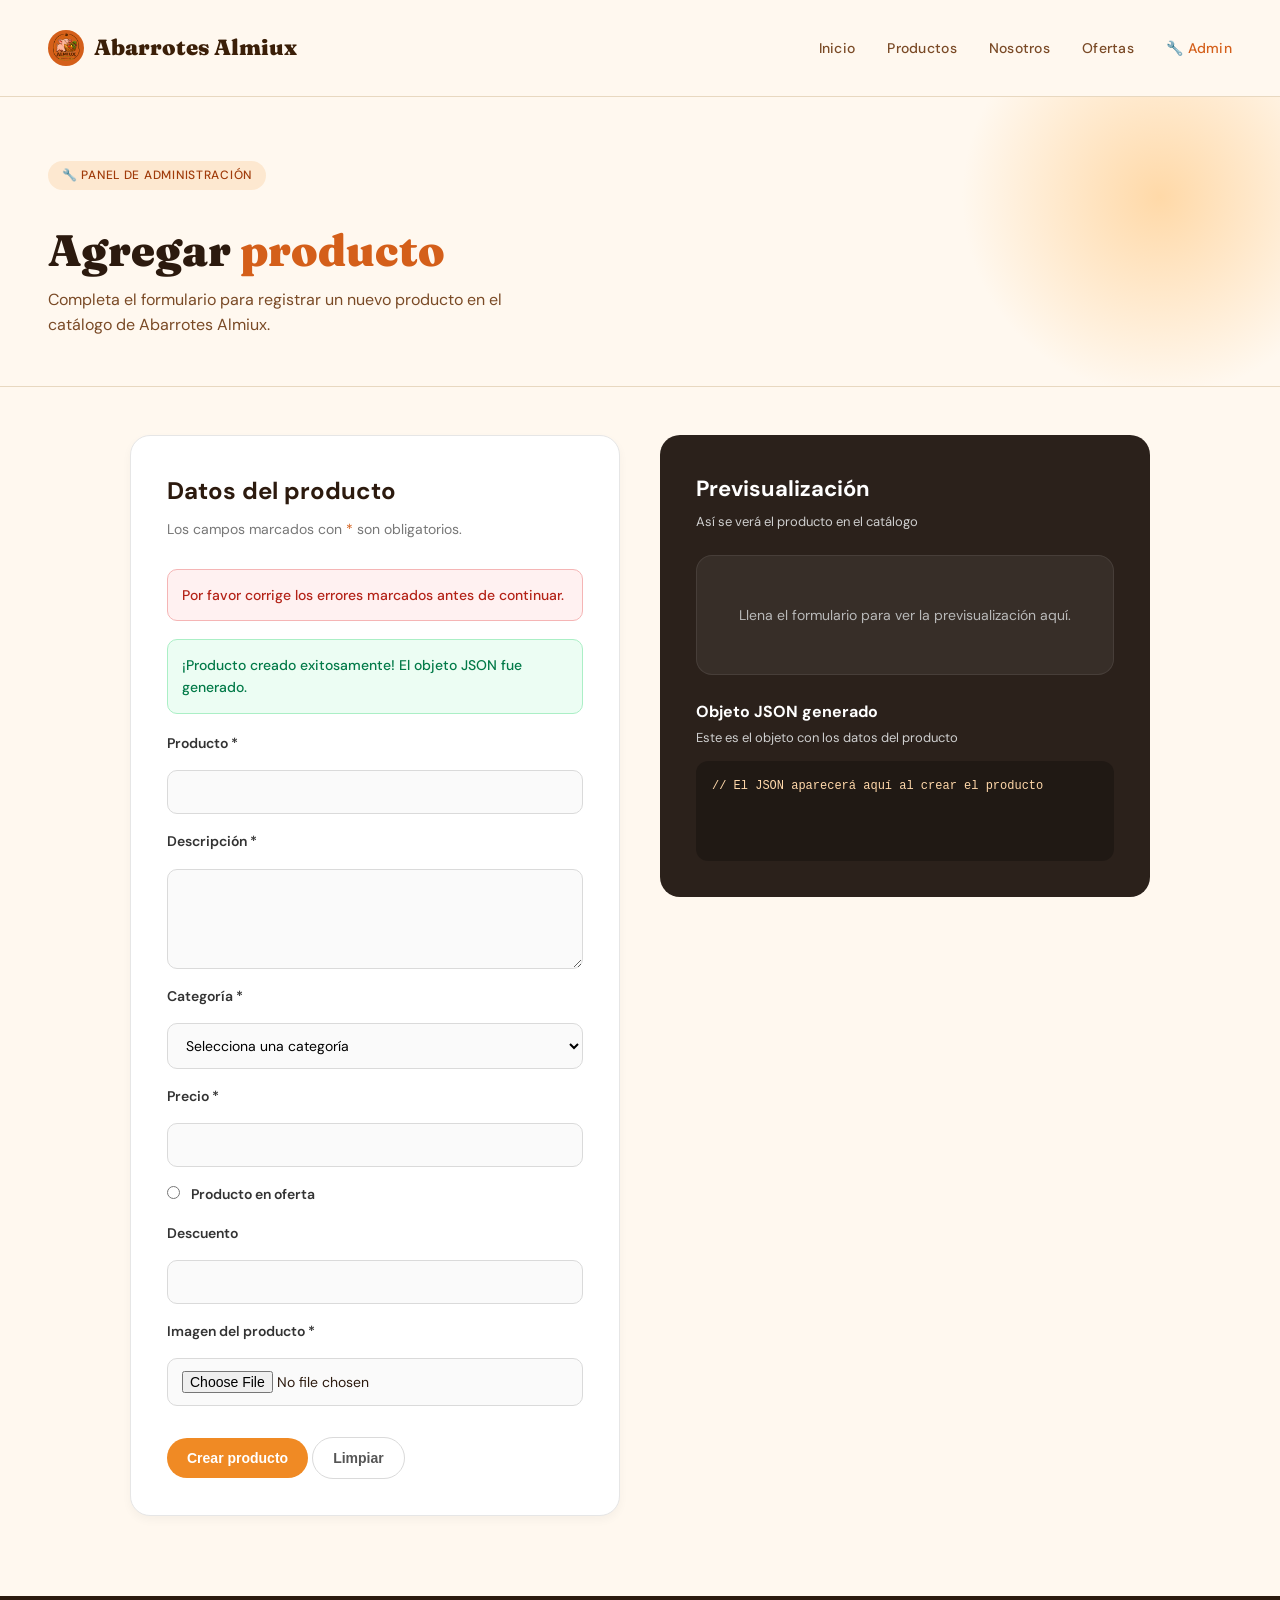
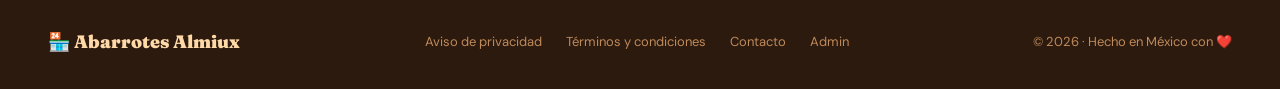
==== commit 4e63bb0d: "Merge pull request #29 from Equipo-2-CH66/footera Cambios en footer" ====
--- a/admin.html
+++ b/admin.html
@@ -148,14 +148,30 @@
   </div>
 
  
-    <!-- ── Columna derecha: Preview + JSON ──────────────────── -->
+<!-- ═══════════════════════════════════════════════════
+         Columna derecha: Preview + JSON
+    ═══════════════════════════════════════════════════ -->
+
     <div class="resultado-card">
-      <p class="resultado-card-title">Previsualización</p>
-      <p class="resultado-card-sub">Así se verá el producto en el catálogo</p>
- 
-      <!-- Preview visual — actualizada por Yaris (JS) -->
-      <div class="preview-product-card" id="previewCard">
-        <p class="preview-placeholder">Llena el formulario para ver la previsualización aquí.</p>
+
+      <p class="resultado-card-title">
+        Previsualización
+      </p>
+
+      <p class="resultado-card-sub">
+        Así se verá el producto en el catálogo
+      </p>
+
+      <div
+        class="preview-product-card"
+        id="previewCard"
+      >
+
+        <p class="preview-placeholder">
+          Llena el formulario para ver la
+          previsualización aquí.
+        </p>
+
       </div>
  
       <!-- JSON generado — llenado por Noé (JS) -->
@@ -184,13 +200,14 @@
       <a href="#">Aviso de privacidad</a>
       <a href="#">Términos y condiciones</a>
       <a href="nosotros.html">Contacto</a>
-      <a href="admin.html">Panel admin</a>
+      <a href="admin.html">Admin</a>
     </div>
     <div>© 2026 · Hecho en México con ❤️</div>
   </footer>
  
   <!-- JS del proyecto (navbar, hamburguesa, etc.) -->
   <script src="main.js"></script>
+   <script src="js/admin.js"></script>
  
   
   <script>
--- a/styles.css
+++ b/styles.css
@@ -1728,3 +1728,298 @@
 }
 
 
+
+/* ═════════════════════════════════════════════════════
+   PANEL DE ADMINISTRACIÓN
+   Aquí se controla el diseño general del formulario
+   y del panel de resultados.
+═════════════════════════════════════════════════════ */
+
+/* ── CONTENEDOR PRINCIPAL ──────────────────────────
+   Divide la pantalla en 2 columnas:
+   · izquierda = formulario
+   · derecha   = preview + JSON
+*/
+.admin-layout{
+  display:grid;
+  grid-template-columns:1fr 1fr; /* 2 columnas iguales */
+  gap:40px; /* espacio entre columnas */
+  max-width:1100px; /* ancho máximo */
+  margin:0 auto; /* centrar horizontalmente */
+  padding:48px 40px 80px; /* espacio interno */
+}
+
+/* ── TARJETA DEL FORMULARIO ─────────────────────────
+   Caja blanca que contiene el formulario.
+*/
+.form-card{
+  background:#fff;
+  border:1.5px solid #E6E6E6;
+  border-radius:20px; /* bordes redondeados */
+  padding:36px;
+  box-shadow:0 4px 10px rgba(0,0,0,.04);
+}
+
+/* ── TÍTULO DEL FORMULARIO ───────────────────────── */
+.form-card-title{
+  font-size:24px;
+  font-weight:700;
+  margin-bottom:8px;
+}
+
+/* ── SUBTÍTULO ───────────────────────────────────── */
+.form-card-sub{
+  font-size:14px;
+  color:#777;
+  margin-bottom:28px;
+}
+
+/* ── FORMULARIO ────────────────────────────────────
+   Hace que los elementos se acomoden en columna.
+*/
+#formProducto{
+  display:flex;
+  flex-direction:column;
+  gap:16px; /* separación entre elementos */
+}
+
+/* ── LABELS ────────────────────────────────────────
+   Texto que aparece arriba de los inputs.
+*/
+#formProducto label{
+  font-size:14px;
+  font-weight:600;
+  color:#333;
+}
+
+/* ── INPUTS, SELECT Y TEXTAREA ─────────────────────
+   Estilos generales para todos los campos.
+*/
+#formProducto input,
+#formProducto textarea,
+#formProducto select{
+  width:100%;
+  padding:12px 14px;
+  border:1.5px solid #DADADA;
+  border-radius:10px;
+  font-size:14px;
+  font-family:inherit;
+  outline:none; /* elimina borde azul por defecto */
+  transition:.2s; /* animación suave */
+  background:#FAFAFA;
+}
+
+/* ── EFECTO AL HACER CLICK EN INPUT ────────────────
+   Se activa cuando el usuario selecciona un campo.
+*/
+#formProducto input:focus,
+#formProducto textarea:focus,
+#formProducto select:focus{
+  border-color:#F08A24; /* borde naranja */
+  box-shadow:0 0 0 3px rgba(240,138,36,.15);
+  background:#fff;
+}
+
+/* ── TEXTAREA ──────────────────────────────────────
+   Caja de descripción.
+*/
+#formProducto textarea{
+  min-height:100px;
+  resize:vertical; /* solo puede crecer verticalmente */
+}
+
+/* ── INPUT FILE ────────────────────────────────────
+   Estilo del selector de imágenes.
+*/
+#imagen{
+  background:#fff;
+  padding:10px;
+}
+
+/* ── RADIO BUTTON ──────────────────────────────────
+   Ajusta tamaño y separación del radio de oferta.
+*/
+#formProducto input[type="radio"]{
+  width:auto;
+  margin-right:8px;
+}
+
+/* ── BOTONES ───────────────────────────────────────
+   Estilos generales de todos los botones.
+*/
+#formProducto button{
+  padding:12px 20px;
+  border:none;
+  border-radius:999px; /* forma tipo píldora */
+  cursor:pointer;
+  font-size:14px;
+  font-weight:600;
+  transition:.2s;
+}
+
+/* ── BOTÓN CREAR PRODUCTO ────────────────────────── */
+#formProducto button[type="submit"]{
+  background:#F08A24;
+  color:#fff;
+}
+
+/* Efecto hover */
+#formProducto button[type="submit"]:hover{
+  background:#d97412;
+  transform:translateY(-1px);
+}
+
+/* ── BOTÓN LIMPIAR ───────────────────────────────── */
+#formProducto button[type="reset"]{
+  background:#fff;
+  border:1px solid #DADADA;
+  color:#555;
+}
+
+/* Hover del botón limpiar */
+#formProducto button[type="reset"]:hover{
+  border-color:#F08A24;
+  color:#F08A24;
+}
+
+/* ── ALERTAS ───────────────────────────────────────
+   Mensajes de éxito o error.
+*/
+.alerta{
+  padding:14px;
+  border-radius:10px;
+  margin-bottom:18px;
+  font-size:14px;
+  font-weight:500;
+}
+
+/* Alerta roja de error */
+.error-global{
+  background:#FFF1F1;
+  color:#B42318;
+  border:1px solid #F5B5B5;
+}
+
+/* Alerta verde de éxito */
+.exito{
+  background:#ECFDF3;
+  color:#027A48;
+  border:1px solid #ABEFC6;
+}
+
+/* ═════════════════════════════════════════════════════
+   PANEL DERECHO
+   Aquí se muestra el preview y el JSON.
+═════════════════════════════════════════════════════ */
+
+/* ── CONTENEDOR DEL RESULTADO ────────────────────── */
+.resultado-card{
+  background:#2B211B; /* fondo oscuro */
+  border-radius:20px;
+  padding:36px;
+  color:#fff;
+  position:sticky;
+  top:100px;
+  height:fit-content;
+}
+
+/* ── TÍTULO DEL PANEL ────────────────────────────── */
+.resultado-card-title{
+  font-size:22px;
+  font-weight:700;
+  margin-bottom:6px;
+}
+
+/* ── SUBTÍTULO ───────────────────────────────────── */
+.resultado-card-sub{
+  font-size:13px;
+  color:#CFCFCF;
+  margin-bottom:22px;
+}
+
+/* ── TARJETA DE PREVISUALIZACIÓN ─────────────────── */
+.preview-product-card{
+  background:rgba(255,255,255,.06);
+  border:1px solid rgba(255,255,255,.08);
+  border-radius:16px;
+  padding:20px;
+  min-height:120px;
+  margin-bottom:24px;
+
+  display:flex;
+  align-items:center;
+  justify-content:center;
+}
+
+/* Texto placeholder */
+.preview-placeholder{
+  color:#B9B9B9;
+  font-size:14px;
+  text-align:center;
+}
+
+/* ── BLOQUE JSON ───────────────────────────────────
+   Caja donde aparece el objeto JSON generado.
+*/
+.json-block{
+  background:rgba(0,0,0,.25);
+  border-radius:12px;
+  padding:16px;
+  font-family:monospace;
+  font-size:12px;
+  line-height:1.6;
+  overflow-x:auto; /* scroll horizontal si el texto es largo */
+  color:#FFD8AA;
+  min-height:100px;
+}
+
+/* ── BOTÓN COPIAR ────────────────────────────────── */
+.btn-copy{
+  margin-top:14px;
+  padding:10px 18px;
+  border:none;
+  border-radius:999px;
+  background:rgba(255,255,255,.08);
+  color:#fff;
+  cursor:pointer;
+  transition:.2s;
+}
+
+/* Hover del botón copiar */
+.btn-copy:hover{
+  background:rgba(255,255,255,.16);
+}
+
+/* ═════════════════════════════════════════════════════
+   RESPONSIVE
+   Adaptación para tablets y celulares.
+═════════════════════════════════════════════════════ */
+
+/* ── TABLETS ─────────────────────────────────────── */
+@media(max-width:900px){
+
+  /* Cambia de 2 columnas a 1 */
+  .admin-layout{
+    grid-template-columns:1fr;
+  }
+
+  /* El panel derecho deja de quedarse fijo */
+  .resultado-card{
+    position:static;
+  }
+}
+
+/* ── CELULARES ───────────────────────────────────── */
+@media(max-width:600px){
+
+  /* Reduce espacios laterales */
+  .admin-layout{
+    padding:32px 20px 60px;
+  }
+
+  /* Reduce padding interno */
+  .form-card,
+  .resultado-card{
+    padding:24px 18px;
+  }
+}
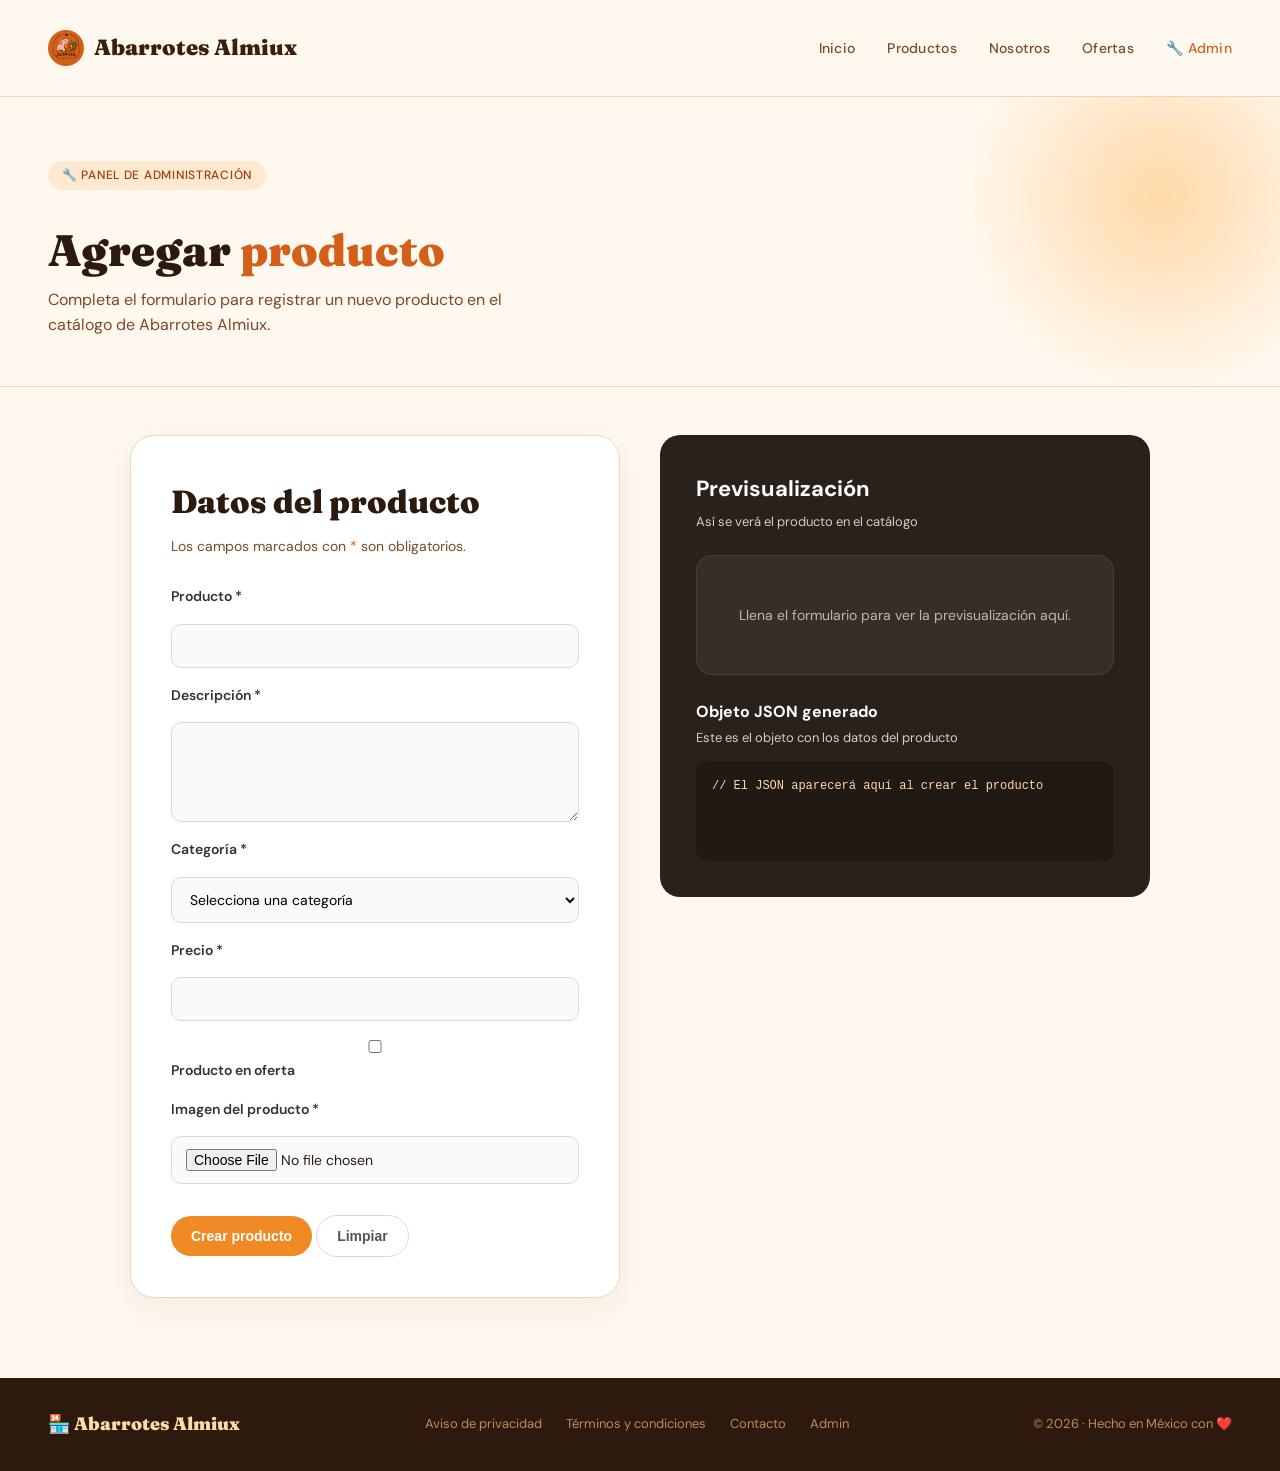
==== commit 4d16f43b: "Add Spring Batch calificaciones project\n\nCo-authored-by: Copilot <223556219+Copilot@users.noreply." ====
--- a/admin.html
+++ b/admin.html
@@ -96,11 +96,17 @@
         <!-- Nombre del producto -->
          <label for="nombre">Producto *</label>
          <input type="text" id="nombre" required>
+         <span id="error-nombre" class="campo-error-msg" style="color:var(--color-primary);font-size:13px;display:none">
+           El nombre del producto es obligatorio
+         </span>
          
         <!-- Descripción -->
          <label for="descripcion">Descripción *</label>
          <textarea id="descripcion"></textarea>
-                  
+         <span id="error-descripcion" class="campo-error-msg" style="color:var(--color-primary);font-size:13px;display:none">
+           La descripción es obligatoria
+         </span>
+                   
          <!-- Categoría -->
          <label for="categoria">Categoría *</label>
          <select id="categoria">
@@ -117,21 +123,31 @@
           <option value="abarrotes"> Abarrotes</option>
           <option value="higiene"> Higiene personal</option>
         </select>
-        
+        <span id="error-categoria" class="campo-error-msg" style="color:var(--color-primary);font-size:13px;display:none">
+          Selecciona una categoría
+        </span>
         
       <!-- Precio -->
         <label for="precio">Precio *</label>
-        <input type="number" id="precio" required>
+        <input type="number" id="precio" min="0.01" step="0.01" required>
+        <span id="error-precio" class="campo-error-msg" style="color:var(--color-primary);font-size:13px;display:none">
+          Ingresa un precio mayor a 0
+        </span>
         
         <!-- Oferta -->
         <label>
-          <input type="radio" id="oferta" required> 
+          <input type="checkbox" id="oferta"> 
           Producto en oferta
         </label>
         
-      <!-- Descuento -->
-        <label for="descuento">Descuento</label>
-        <input type="number" id="descuento" required>
+        <!-- Descuento (solo visible si el producto está en oferta) -->
+        <div id="descuentoGroup" style="display:none">
+          <label for="descuento">Descuento (%)</label>
+          <input type="number" id="descuento" min="1" max="99" placeholder="Ej: 20">
+          <span id="error-descuento" class="campo-error-msg" style="color:var(--color-primary);font-size:13px;display:none">
+            Ingresa un descuento entre 1 y 99
+          </span>
+        </div>
         
         
       <!-- Imagen -->
--- a/styles.css
+++ b/styles.css
@@ -2023,3 +2023,466 @@
     padding:24px 18px;
   }
 }
+
+
+
+/* ══════════════════════════════════════════════════════════════════
+   14. PÁGINA REGISTRO
+   Estilos exclusivos de registro.html
+   ══════════════════════════════════════════════════════════════════ */
+
+/* ── HERO SUPERIOR ─────────────────────────────────────────────── */
+.registro-hero{
+  padding:72px var(--page-padding) 48px;
+  text-align:center;
+  position:relative;
+  overflow:hidden;
+  border-bottom:1.5px solid var(--color-border);
+}
+
+.registro-hero::before{
+  content:'';
+  position:absolute;
+  width:420px;
+  height:420px;
+  border-radius:50%;
+  background:radial-gradient(circle,#FFD9A8 0%,transparent 70%);
+  top:-180px;
+  right:-120px;
+  pointer-events:none;
+}
+
+.registro-hero h1{
+  max-width:760px;
+  margin:0 auto 18px;
+}
+
+.registro-hero p{
+  max-width:620px;
+  margin:0 auto;
+  font-size:16px;
+  color:var(--color-muted);
+  line-height:1.7;
+}
+
+/* ── LAYOUT GENERAL ────────────────────────────────────────────── */
+.registro-layout{
+  display:grid;
+  grid-template-columns:1.1fr .9fr;
+  gap:32px;
+  padding:56px var(--page-padding) 80px;
+  align-items:start;
+  max-width:1400px;
+  margin:0 auto;
+}
+
+/* ── TARJETA FORMULARIO ───────────────────────────────────────── */
+.form-card{
+  background:#fff;
+  border-radius:24px;
+  border:1.5px solid var(--color-border);
+  padding:40px;
+  box-shadow:0 10px 30px rgba(44,26,14,.06);
+}
+
+.form-card-title{
+  font-family:var(--font-display);
+  font-size:32px;
+  font-weight:900;
+  color:var(--color-dark);
+  margin-bottom:8px;
+}
+
+.form-card-sub{
+  font-size:14px;
+  color:var(--color-muted);
+  margin-bottom:28px;
+}
+
+/* ── FORMULARIO ───────────────────────────────────────────────── */
+#registroForm{
+  display:flex;
+  flex-direction:column;
+  gap:20px;
+}
+
+/* 2 columnas */
+.fila-2{
+  display:grid;
+  grid-template-columns:1fr 1fr;
+  gap:18px;
+}
+
+/* Grupo */
+.campo-grupo{
+  display:flex;
+  flex-direction:column;
+  gap:8px;
+}
+
+/* Labels */
+.campo-grupo label{
+  font-size:14px;
+  font-weight:600;
+  color:var(--color-dark-mid);
+}
+
+/* Asterisco */
+.req{
+  color:var(--color-primary);
+}
+
+/* Inputs */
+.campo-grupo input,
+.campo-grupo select{
+  width:100%;
+  height:52px;
+  padding:0 16px;
+  border-radius:14px;
+  border:1.5px solid var(--color-border);
+  background:#fff;
+  font-size:14px;
+  font-family:var(--font-body);
+  color:var(--color-dark);
+  transition:.2s ease;
+}
+
+.campo-grupo input::placeholder{
+  color:#B08A68;
+}
+
+.campo-grupo input:focus,
+.campo-grupo select:focus{
+  outline:none;
+  border-color:var(--color-primary);
+  box-shadow:0 0 0 4px rgba(212,95,26,.12);
+}
+
+/* Error input */
+.campo-grupo input.input-error,
+.campo-grupo select.input-error{
+  border-color:#dc3545;
+  background:#fff5f5;
+}
+
+/* ── ALERTAS DE ERROR ─────────────────────────────────────────── */
+.campo-grupo .alert{
+  margin:0;
+  padding:10px 12px;
+  border-radius:10px;
+  font-size:13px;
+  display:none;
+}
+
+.alert-danger{
+  background:#FFF2F2;
+  border:1px solid #F4B8B8;
+  color:#B42318;
+}
+
+.alert-success{
+  background:#ECFDF3;
+  border:1px solid #ABEFC6;
+  color:#027A48;
+}
+
+/* Alertas globales */
+#alertaError,
+#alertaExito{
+  display:none;
+  align-items:center;
+  gap:10px;
+  margin-bottom:22px;
+  border-radius:14px;
+  padding:14px 16px;
+}
+
+/* ── PASSWORD ─────────────────────────────────────────────────── */
+.input-pwd-wrap{
+  position:relative;
+}
+
+.input-pwd-wrap input{
+  padding-right:54px;
+}
+
+.btn-ojo{
+  position:absolute;
+  right:12px;
+  top:50%;
+  transform:translateY(-50%);
+  background:none;
+  border:none;
+  cursor:pointer;
+  font-size:18px;
+  opacity:.7;
+  transition:.2s;
+}
+
+.btn-ojo:hover{
+  opacity:1;
+}
+
+/* ── FORTALEZA ────────────────────────────────────────────────── */
+.fortaleza-wrap{
+  display:none;
+  align-items:center;
+  gap:12px;
+  margin-top:4px;
+}
+
+.fortaleza-barra{
+  flex:1;
+  height:8px;
+  background:#EEE3D5;
+  border-radius:999px;
+  overflow:hidden;
+}
+
+.fortaleza-fill{
+  height:100%;
+  width:0%;
+  border-radius:999px;
+  transition:.25s ease;
+}
+
+.fortaleza-label{
+  font-size:12px;
+  font-weight:700;
+  min-width:60px;
+}
+
+/* ── CHECKBOX ─────────────────────────────────────────────────── */
+.checkbox-grupo{
+  display:flex;
+  align-items:flex-start;
+  gap:12px;
+  margin-top:2px;
+}
+
+.checkbox-grupo input{
+  margin-top:4px;
+  accent-color:var(--color-primary);
+  width:18px;
+  height:18px;
+  flex-shrink:0;
+}
+
+.checkbox-grupo label{
+  font-size:14px;
+  line-height:1.6;
+  color:var(--color-muted);
+}
+
+.checkbox-grupo a{
+  color:var(--color-primary);
+  text-decoration:none;
+  font-weight:600;
+}
+
+.checkbox-grupo a:hover{
+  text-decoration:underline;
+}
+
+/* ── BOTONES ──────────────────────────────────────────────────── */
+.btns{
+  display:flex;
+  gap:14px;
+  margin-top:8px;
+}
+
+.btn-registrar{
+  flex:1;
+  height:54px;
+  border:none;
+  border-radius:999px;
+  background:var(--color-primary);
+  color:#fff;
+  font-size:15px;
+  font-weight:700;
+  font-family:var(--font-body);
+  cursor:pointer;
+  transition:.2s ease;
+}
+
+.btn-registrar:hover{
+  background:var(--color-primary-dark);
+  transform:translateY(-1px);
+}
+
+.btn-limpiar{
+  width:160px;
+  border-radius:999px;
+  border:1.5px solid var(--color-border);
+  background:#fff;
+  color:var(--color-muted);
+  font-size:14px;
+  font-weight:600;
+  cursor:pointer;
+  transition:.2s ease;
+}
+
+.btn-limpiar:hover{
+  border-color:var(--color-primary);
+  color:var(--color-primary);
+}
+
+/* ── PANEL DERECHO ────────────────────────────────────────────── */
+.beneficios-card{
+  background:var(--color-dark-mid);
+  border-radius:24px;
+  padding:40px 34px;
+  color:#fff;
+  position:sticky;
+  top:110px;
+  overflow:hidden;
+}
+
+.beneficios-card::before{
+  content:'🛒';
+  position:absolute;
+  right:-10px;
+  top:-10px;
+  font-size:140px;
+  opacity:.05;
+  pointer-events:none;
+}
+
+.beneficios-card h3{
+  font-family:var(--font-display);
+  font-size:30px;
+  font-weight:900;
+  line-height:1.2;
+  margin-bottom:14px;
+}
+
+.beneficios-card p{
+  color:var(--color-footer-text);
+  font-size:14px;
+  line-height:1.7;
+  margin-bottom:28px;
+}
+
+/* Lista */
+.beneficios-lista{
+  display:flex;
+  flex-direction:column;
+  gap:18px;
+  margin-bottom:32px;
+}
+
+.beneficio-item{
+  display:flex;
+  gap:14px;
+  align-items:flex-start;
+}
+
+.beneficio-icono{
+  width:44px;
+  height:44px;
+  border-radius:12px;
+  background:rgba(255,255,255,.08);
+  display:flex;
+  align-items:center;
+  justify-content:center;
+  font-size:20px;
+  flex-shrink:0;
+}
+
+.beneficio-item strong{
+  display:block;
+  color:var(--color-accent);
+  margin-bottom:4px;
+  font-size:14px;
+}
+
+.beneficio-item span{
+  color:var(--color-footer-text);
+  font-size:13px;
+  line-height:1.5;
+}
+
+/* ── JSON RESULTADO ───────────────────────────────────────────── */
+#jsonResultado{
+  background:rgba(0,0,0,.24);
+  border-radius:16px;
+  padding:18px;
+  min-height:120px;
+  overflow-x:auto;
+  font-family:monospace;
+  font-size:12px;
+  line-height:1.7;
+  color:#FFD9A8;
+  margin-bottom:24px;
+}
+
+/* ── LINK LOGIN ───────────────────────────────────────────────── */
+.login-link{
+  display:inline-flex;
+  align-items:center;
+  gap:8px;
+  color:var(--color-accent);
+  text-decoration:none;
+  font-size:14px;
+  font-weight:600;
+  transition:.2s;
+}
+
+.login-link:hover{
+  gap:12px;
+}
+
+/* ── RESPONSIVE ───────────────────────────────────────────────── */
+@media(max-width:1000px){
+
+  .registro-layout{
+    grid-template-columns:1fr;
+  }
+
+  .beneficios-card{
+    position:static;
+  }
+}
+
+@media(max-width:700px){
+
+  .registro-hero{
+    padding:56px var(--page-padding) 38px;
+  }
+
+  .registro-layout{
+    padding:36px var(--page-padding) 60px;
+  }
+
+  .form-card,
+  .beneficios-card{
+    padding:26px 20px;
+  }
+
+  .fila-2{
+    grid-template-columns:1fr;
+    gap:20px;
+  }
+
+  .btns{
+    flex-direction:column;
+  }
+
+  .btn-limpiar{
+    width:100%;
+    height:52px;
+  }
+
+  .btn-registrar{
+    width:100%;
+  }
+
+  .beneficios-card h3{
+    font-size:26px;
+  }
+}
+
+.registro-im {
+  font-size: 40px;
+  margin-bottom: 16px;
+}
